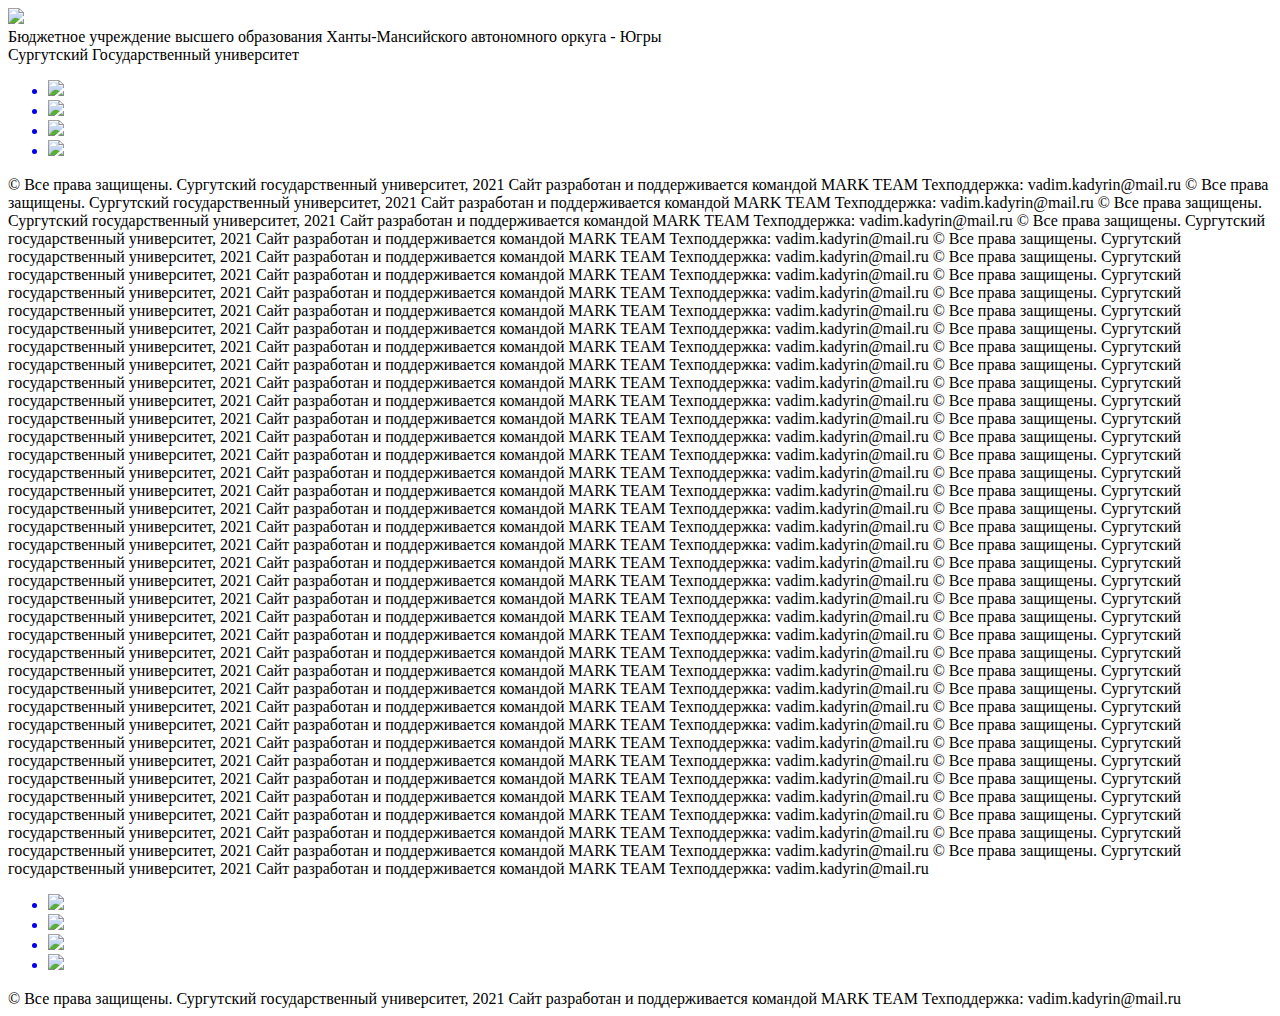
==== templates/index.html @ 879b1d13 "Первые шаги" ====
<!doctype html>
    <html lang="en">
    <head>
        <!--meta http-equiv="refresh" content="1"-->
        <meta charset="UTF-8">
        <meta name="viewport"
              content="width=device-width, initial-scale=1.0, maximum-scale=1.0">
        <meta http-equiv="X-UA-Compatible" content="ie=edge">

        <!--Подключаемые библиотеки-->
        <link rel="stylesheet" href="static/css/main.css">
        <link rel="stylesheet" href="static/css/basement.css">
        <title>Калькулятор ЕГЭ</title>
    </head>
    <body>
        <header>
            <div class="container">
                <div id="logoSurgu"> <img src="static/images/logoSurgu.svg">
                    <div id="text-header-one">Бюджетное учреждение высшего образования Ханты-Мансийского автономного оркуга - Югры</div>
                    <div id="text-header-two"> Сургутский Государственный университет</div>
                </div>

                <ul class="mediaBar">
                    <a href="https://vk.com/surgu" target="_blank"><li id="vk"><img src="static/images/logoTopVk.svg"></li></a>
                    <a href="https://www.facebook.com/surgu.university/" target="_blank"><li id="facebook"><img src="static/images/logoTopFacebook.svg"></li></a>
                    <a href="https://www.youtube.com/user/SurgutUniversity" target="_blank"><li id="youtube"><img src="static/images/logoTopYoutube.svg"></li></a>
                    <a href="https://instagram.com/surgu/" target="_blank"><li id="instagram"><img src="static/images/logoTopInstagram.svg"></li></a>
                </ul>
            </div>
        </header>

        <div>
            © Все права защищены. Сургутский государственный университет, 2021
            Сайт разработан и поддерживается командой MARK TEAM
            Техподдержка: vadim.kadyrin@mail.ru
            © Все права защищены. Сургутский государственный университет, 2021
            Сайт разработан и поддерживается командой MARK TEAM
            Техподдержка: vadim.kadyrin@mail.ru
            © Все права защищены. Сургутский государственный университет, 2021
            Сайт разработан и поддерживается командой MARK TEAM
            Техподдержка: vadim.kadyrin@mail.ru
            © Все права защищены. Сургутский государственный университет, 2021
            Сайт разработан и поддерживается командой MARK TEAM
            Техподдержка: vadim.kadyrin@mail.ru
            © Все права защищены. Сургутский государственный университет, 2021
            Сайт разработан и поддерживается командой MARK TEAM
            Техподдержка: vadim.kadyrin@mail.ru
            © Все права защищены. Сургутский государственный университет, 2021
            Сайт разработан и поддерживается командой MARK TEAM
            Техподдержка: vadim.kadyrin@mail.ru
            © Все права защищены. Сургутский государственный университет, 2021
            Сайт разработан и поддерживается командой MARK TEAM
            Техподдержка: vadim.kadyrin@mail.ru
            © Все права защищены. Сургутский государственный университет, 2021
            Сайт разработан и поддерживается командой MARK TEAM
            Техподдержка: vadim.kadyrin@mail.ru
            © Все права защищены. Сургутский государственный университет, 2021
            Сайт разработан и поддерживается командой MARK TEAM
            Техподдержка: vadim.kadyrin@mail.ru
            © Все права защищены. Сургутский государственный университет, 2021
            Сайт разработан и поддерживается командой MARK TEAM
            Техподдержка: vadim.kadyrin@mail.ru
            © Все права защищены. Сургутский государственный университет, 2021
            Сайт разработан и поддерживается командой MARK TEAM
            Техподдержка: vadim.kadyrin@mail.ru
            © Все права защищены. Сургутский государственный университет, 2021
            Сайт разработан и поддерживается командой MARK TEAM
            Техподдержка: vadim.kadyrin@mail.ru
            © Все права защищены. Сургутский государственный университет, 2021
            Сайт разработан и поддерживается командой MARK TEAM
            Техподдержка: vadim.kadyrin@mail.ru
            © Все права защищены. Сургутский государственный университет, 2021
            Сайт разработан и поддерживается командой MARK TEAM
            Техподдержка: vadim.kadyrin@mail.ru
            © Все права защищены. Сургутский государственный университет, 2021
            Сайт разработан и поддерживается командой MARK TEAM
            Техподдержка: vadim.kadyrin@mail.ru
            © Все права защищены. Сургутский государственный университет, 2021
            Сайт разработан и поддерживается командой MARK TEAM
            Техподдержка: vadim.kadyrin@mail.ru
            © Все права защищены. Сургутский государственный университет, 2021
            Сайт разработан и поддерживается командой MARK TEAM
            Техподдержка: vadim.kadyrin@mail.ru
            © Все права защищены. Сургутский государственный университет, 2021
            Сайт разработан и поддерживается командой MARK TEAM
            Техподдержка: vadim.kadyrin@mail.ru
            © Все права защищены. Сургутский государственный университет, 2021
            Сайт разработан и поддерживается командой MARK TEAM
            Техподдержка: vadim.kadyrin@mail.ru
            © Все права защищены. Сургутский государственный университет, 2021
            Сайт разработан и поддерживается командой MARK TEAM
            Техподдержка: vadim.kadyrin@mail.ru
            © Все права защищены. Сургутский государственный университет, 2021
            Сайт разработан и поддерживается командой MARK TEAM
            Техподдержка: vadim.kadyrin@mail.ru
            © Все права защищены. Сургутский государственный университет, 2021
            Сайт разработан и поддерживается командой MARK TEAM
            Техподдержка: vadim.kadyrin@mail.ru
            © Все права защищены. Сургутский государственный университет, 2021
            Сайт разработан и поддерживается командой MARK TEAM
            Техподдержка: vadim.kadyrin@mail.ru
            © Все права защищены. Сургутский государственный университет, 2021
            Сайт разработан и поддерживается командой MARK TEAM
            Техподдержка: vadim.kadyrin@mail.ru
            © Все права защищены. Сургутский государственный университет, 2021
            Сайт разработан и поддерживается командой MARK TEAM
            Техподдержка: vadim.kadyrin@mail.ru
            © Все права защищены. Сургутский государственный университет, 2021
            Сайт разработан и поддерживается командой MARK TEAM
            Техподдержка: vadim.kadyrin@mail.ru
            © Все права защищены. Сургутский государственный университет, 2021
            Сайт разработан и поддерживается командой MARK TEAM
            Техподдержка: vadim.kadyrin@mail.ru
            © Все права защищены. Сургутский государственный университет, 2021
            Сайт разработан и поддерживается командой MARK TEAM
            Техподдержка: vadim.kadyrin@mail.ru
            © Все права защищены. Сургутский государственный университет, 2021
            Сайт разработан и поддерживается командой MARK TEAM
            Техподдержка: vadim.kadyrin@mail.ru
            © Все права защищены. Сургутский государственный университет, 2021
            Сайт разработан и поддерживается командой MARK TEAM
            Техподдержка: vadim.kadyrin@mail.ru
            © Все права защищены. Сургутский государственный университет, 2021
            Сайт разработан и поддерживается командой MARK TEAM
            Техподдержка: vadim.kadyrin@mail.ru
            © Все права защищены. Сургутский государственный университет, 2021
            Сайт разработан и поддерживается командой MARK TEAM
            Техподдержка: vadim.kadyrin@mail.ru
            © Все права защищены. Сургутский государственный университет, 2021
            Сайт разработан и поддерживается командой MARK TEAM
            Техподдержка: vadim.kadyrin@mail.ru
            © Все права защищены. Сургутский государственный университет, 2021
            Сайт разработан и поддерживается командой MARK TEAM
            Техподдержка: vadim.kadyrin@mail.ru
            © Все права защищены. Сургутский государственный университет, 2021
            Сайт разработан и поддерживается командой MARK TEAM
            Техподдержка: vadim.kadyrin@mail.ru
            © Все права защищены. Сургутский государственный университет, 2021
            Сайт разработан и поддерживается командой MARK TEAM
            Техподдержка: vadim.kadyrin@mail.ru
            © Все права защищены. Сургутский государственный университет, 2021
            Сайт разработан и поддерживается командой MARK TEAM
            Техподдержка: vadim.kadyrin@mail.ru
            © Все права защищены. Сургутский государственный университет, 2021
            Сайт разработан и поддерживается командой MARK TEAM
            Техподдержка: vadim.kadyrin@mail.ru
            © Все права защищены. Сургутский государственный университет, 2021
            Сайт разработан и поддерживается командой MARK TEAM
            Техподдержка: vadim.kadyrin@mail.ru
        </div>

        <div class="basement">
            <ul class="mediaBottomBar">
                <a href="https://vk.com/surgu" target="_blank"><li><img src="static/images/logoBottomVk.svg"></li></a>
                <a href="https://www.facebook.com/surgu.university/" target="_blank"><li><img src="static/images/logoBottomFacebook.svg"></li></a>
                <a href="https://www.youtube.com/user/SurgutUniversity" target="_blank"><li><img src="static/images/logoBottomYoutube.svg"></li></a>
                <a href="https://instagram.com/surgu/" target="_blank"><li><img src="static/images/logoBottomInstagram.svg"></li></a>
            </ul>
            <div id="text-bottom-one">
                © Все права защищены. Сургутский государственный университет, 2021
                Сайт разработан и поддерживается командой MARK TEAM
                Техподдержка: vadim.kadyrin@mail.ru
            </div>
        </div>
    </body>
</html>
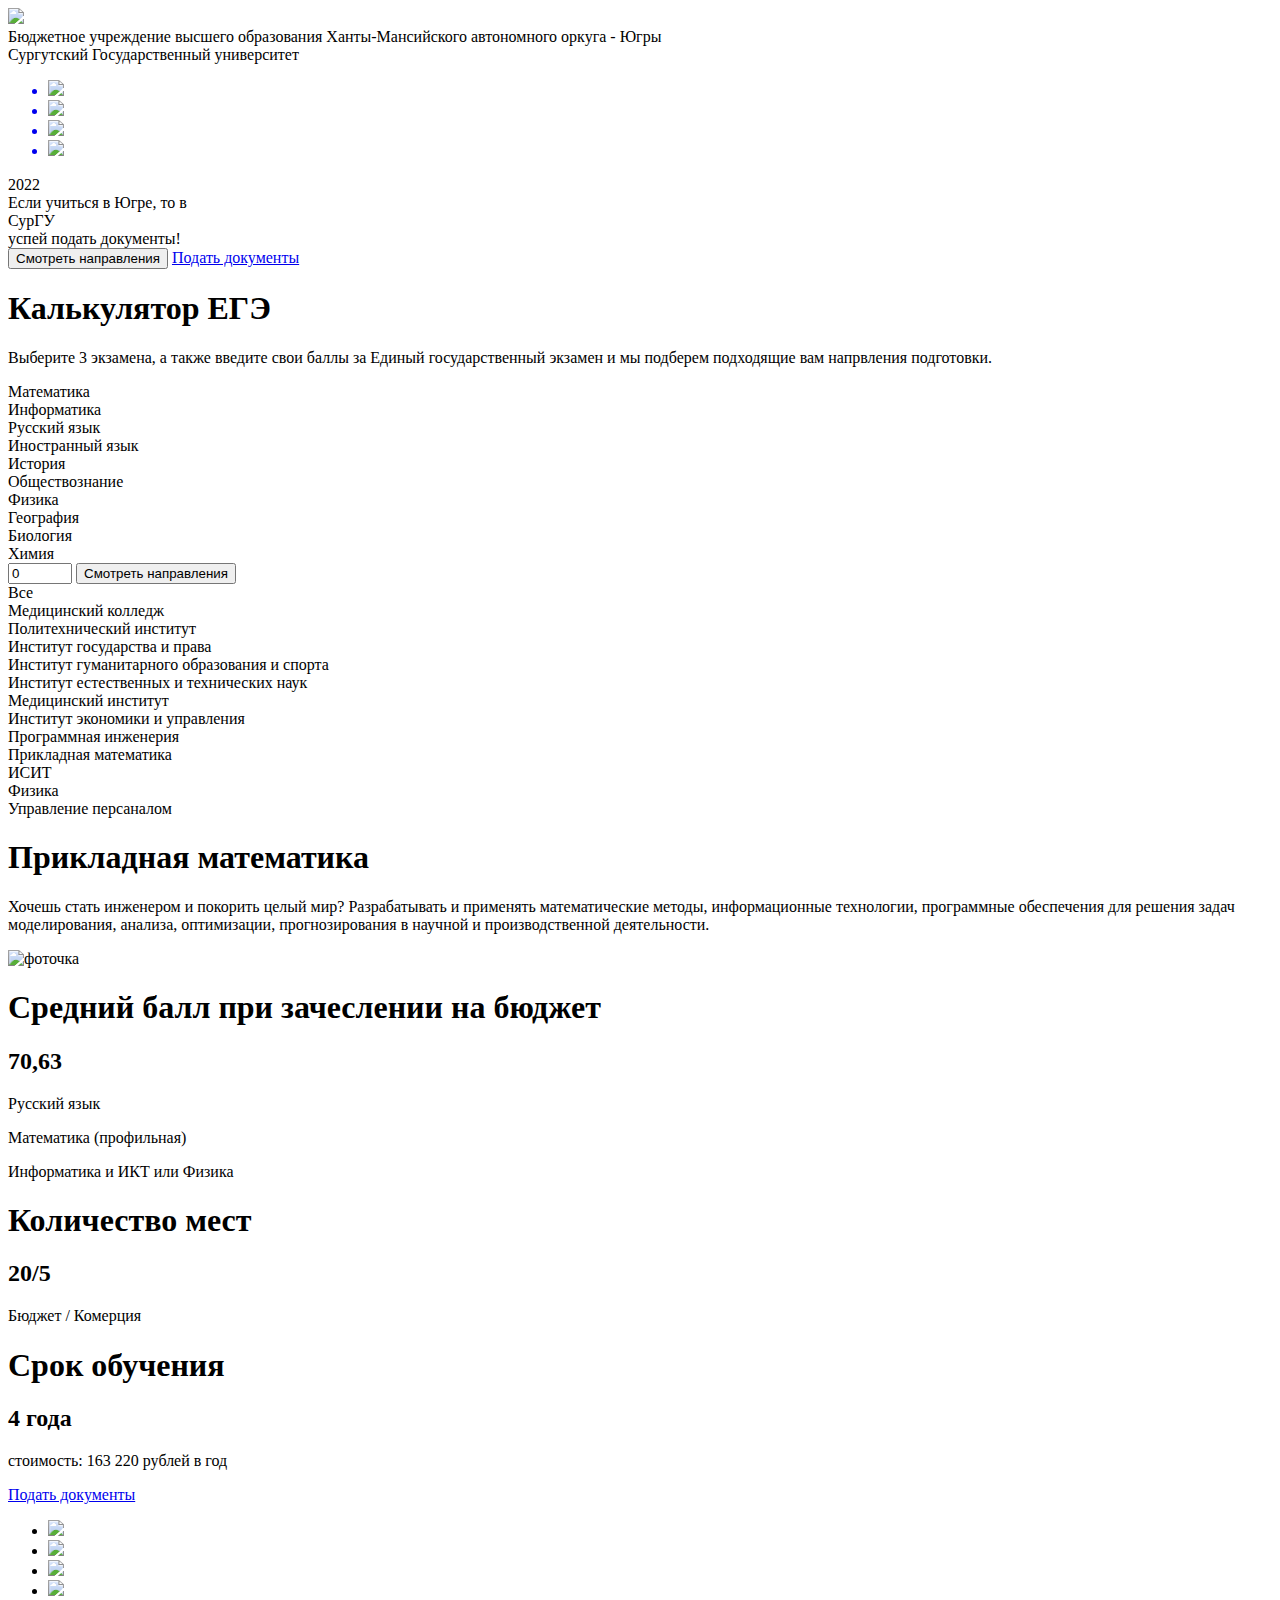
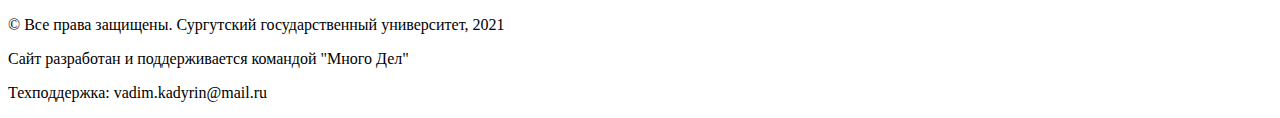
==== commit 8185c088: "Переход на оригинальную библиотеку MySQL" ====
--- a/templates/index.html
+++ b/templates/index.html
@@ -8,160 +8,188 @@
               content="width=device-width, initial-scale=1.0, maximum-scale=1.0">
         <meta http-equiv="X-UA-Compatible" content="ie=edge">
 
-        <!--Подключаемые библиотеки-->
+        <!-- Стили -->
         <link rel="stylesheet" href="static/css/main.css">
-        <link rel="stylesheet" href="static/css/basement.css">
+        <link rel="stylesheet" href="static/css/header.css">
+        <link rel="stylesheet" href="static/css/secMain.css">
+        <link rel="stylesheet" href="static/css/secEge.css">
+        <link rel="stylesheet" href="static/css/secCourses.css">
+        <link rel="stylesheet" href="static/css/footer.css">
+        <!-- Шрифты -->
+        <link rel="preconnect" href="https://fonts.googleapis.com">
+        <link rel="preconnect" href="https://fonts.gstatic.com" crossorigin>
+        <link href="https://fonts.googleapis.com/css2?family=Montserrat:wght@300;400;500;600;700;800;900&display=swap" rel="stylesheet">
+
         <title>Калькулятор ЕГЭ</title>
     </head>
     <body>
-        <header>
-            <div class="container">
-                <div id="logoSurgu"> <img src="static/images/logoSurgu.svg">
-                    <div id="text-header-one">Бюджетное учреждение высшего образования Ханты-Мансийского автономного оркуга - Югры</div>
-                    <div id="text-header-two"> Сургутский Государственный университет</div>
+        <div class="wrapper">
+            <header class="s__header">
+                <div class="container">
+                    <div id="logoSurgu"> 
+                        <img src="static/images/logoSurgu.svg">
+                        <div id="text-header-one">Бюджетное учреждение высшего образования Ханты-Мансийского автономного оркуга - Югры</div>
+                        <div id="text-header-two"> Сургутский Государственный университет</div>
+                    </div>
+
+                    <ul class="mediaBar">
+                        <a href="https://vk.com/surgu" target="_blank"><li id="vk"><img src="static/images/logoTopVk.svg"></li></a>
+                        <a href="https://www.facebook.com/surgu.university/" target="_blank"><li id="facebook"><img src="static/images/logoTopFacebook.svg"></li></a>
+                        <a href="https://www.youtube.com/user/SurgutUniversity" target="_blank"><li id="youtube"><img src="static/images/logoTopYoutube.svg"></li></a>
+                        <a href="https://instagram.com/surgu/" target="_blank"><li id="instagram"><img src="static/images/logoTopInstagram.svg"></li></a>
+                    </ul>
                 </div>
+            </header>
+            <section class="s__main">
+                <div class="main">
+                    <div class="main__bg">
+                        2022
+                    </div>
+                    <div class="main__container">
+                        <div class="main__logo">
+                            <div class="main__logo__text__top">
+                                Если учиться в Югре, то в
+                            </div>
+                            <div class="main__logo__text__main">
+                                СурГУ
+                            </div>
+                            <div class="main__logo__text__bottom">
+                                успей подать документы!
+                            </div>
+                        </div>
+                        <div class="main__buttons">
+                            <button class="btn" 
+                                    onClick="document.querySelector('.s__courses').scrollIntoView({behavior: 'smooth'});">
+                                Смотреть направления
+                            </button>
+                            <a class="btn secondary" href="https://apply.surgu.ru/user/sign-in/login">Подать документы</a>
+                        </div>
+                    </div>
+                </div>
+            </section>
+            <section class="s__ege">
+                <div class="ege__container">
+                    <div class="ege__text">
+                        <h1>Калькулятор ЕГЭ</h1>
+                        <p>Выберите 3 экзамена, а также введите свои баллы за Единый государственный экзамен 
+                            и мы подберем подходящие вам напрвления подготовки.</p>
+                    </div>
+                    <div class="ege__filters">
+                        <div class="ege__filter" id="fmath">Математика</div>
+                        <div class="ege__filter activated" id="fit">Информатика</div>
+                        <div class="ege__filter" id="frus">Русский язык</div>
+                        <div class="ege__filter activated" id="finyaz">Иностранный язык</div>
+                        <div class="ege__filter" id="fhistory">История</div>
+                        <div class="ege__filter activated" id="fobshestvo">Обществознание</div>
+                        <div class="ege__filter" id="fphys">Физика</div>
+                        <div class="ege__filter" id="fgeo">География</div>
+                        <div class="ege__filter" id="fbio">Биология</div>
+                        <div class="ege__filter" id="fchem">Химия</div>
+                    </div>
+                    <div class="ege__input">
+                        <input id="ege__input" name="points" type="number" value="0" min="0" max="300">
+                        <button class="btn ege" id="ege__btn" method="post">Смотреть направления</button>
+                    </div>
+                </div>
+            </section>
+            <section class="s__courses">
+                <div class="courses__container">
+                    <div class="courses__panel">
+                        <div class="institute activated" id="iall">Все</div>
+                        <div class="institute" id="imedcol">Медицинский колледж</div>
+                        <div class="institute pi" id="ipi">Политехнический институт</div>
+                        <div class="institute pravo" id="ipravo">Институт государства и права</div>
+                        <div class="institute gum" id="igum">Институт гуманитарного образования и спорта</div>
+                        <div class="institute est" id="iest">Институт естественных и технических наук</div>
+                        <div class="institute med" id="imed">Медицинский институт</div>
+                        <div class="institute econom" id="ieconom">Институт экономики и управления</div>
+                    </div>
+                    <div class="courses__main">
+                        <div class="side__menu__container">
+                            <div class="side__menu__directions" id="courses_list">
+                                <div class="direction" id="dsofteng">Программная инженерия</div>
+                                <div class="direction activated" id="dappmath">Прикладная математика</div>
+                                <div class="direction" id="dISIT">ИСИТ</div>
+                                <div class="direction" id="dphysics">Физика</div>
+                                <div class="direction" id="dpersonmanag">Управление персаналом</div>
+                            </div>
+                        </div>
 
-                <ul class="mediaBar">
-                    <a href="https://vk.com/surgu" target="_blank"><li id="vk"><img src="static/images/logoTopVk.svg"></li></a>
-                    <a href="https://www.facebook.com/surgu.university/" target="_blank"><li id="facebook"><img src="static/images/logoTopFacebook.svg"></li></a>
-                    <a href="https://www.youtube.com/user/SurgutUniversity" target="_blank"><li id="youtube"><img src="static/images/logoTopYoutube.svg"></li></a>
-                    <a href="https://instagram.com/surgu/" target="_blank"><li id="instagram"><img src="static/images/logoTopInstagram.svg"></li></a>
-                </ul>
-            </div>
-        </header>
+                        <div class="visit__card__container">
+                            <div class="visit__card__direction" >
+                                <div class="card">
+                                    <h1 id="card_header">Прикладная математика</h1>
+                                    <div class="description__direction">
+                                        <p id="card_description">
+                                            Хочешь стать инженером и покорить целый мир?
+                                            Разрабатывать и применять математические методы,
+                                            информационные технологии, программные обеспечения
+                                            для решения задач моделирования, анализа, оптимизации,
+                                            прогнозирования в научной и производственной деятельности.
+                                        </p>
+                                        <img class="direction__photo" src="static/images/cardMath.jpg" alt="фоточка">
+                                    </div>
+                                    <div class="info__direction">
+                                        <div class="text__info__direction">
+                                            <h1>Средний балл при зачеслении на бюджет</h1>
+                                            <h2 id="card_points">70,63</h2>
+                                            <div id="card_subjects">
+                                                <p>Русский язык</p>
+                                                <p>Математика (профильная)</p>
+                                                <p>Информатика и ИКТ или Физика</p>
+                                            </div>
+                                        </div>
+                                        <div class="text__info__direction">
+                                            <h1>Количество мест</h1>
+                                            <h2 id="card_place">20/5</h2>
+                                            <p id="card_money_type">Бюджет / Комерция</p>
+                                        </div>
+                                        <div class="text__info__direction">
+                                            <h1>Срок обучения</h1>
+                                            <h2 id="card_period">4 года</h2>
+                                            <p id="card_cost">
+                                                стоимость: 163 220 рублей в год
+                                            </p>
+                                        </div>
+                                    </div>
+                                    <div class="main__buttons">
+                                        <a class="btn" href="https://apply.surgu.ru/user/sign-in/login">Подать документы</a>
+                                    </div>
+                                </div>
+                            </div>
+                        </div>
+                    </div>
 
-        <div>
-            © Все права защищены. Сургутский государственный университет, 2021
-            Сайт разработан и поддерживается командой MARK TEAM
-            Техподдержка: vadim.kadyrin@mail.ru
-            © Все права защищены. Сургутский государственный университет, 2021
-            Сайт разработан и поддерживается командой MARK TEAM
-            Техподдержка: vadim.kadyrin@mail.ru
-            © Все права защищены. Сургутский государственный университет, 2021
-            Сайт разработан и поддерживается командой MARK TEAM
-            Техподдержка: vadim.kadyrin@mail.ru
-            © Все права защищены. Сургутский государственный университет, 2021
-            Сайт разработан и поддерживается командой MARK TEAM
-            Техподдержка: vadim.kadyrin@mail.ru
-            © Все права защищены. Сургутский государственный университет, 2021
-            Сайт разработан и поддерживается командой MARK TEAM
-            Техподдержка: vadim.kadyrin@mail.ru
-            © Все права защищены. Сургутский государственный университет, 2021
-            Сайт разработан и поддерживается командой MARK TEAM
-            Техподдержка: vadim.kadyrin@mail.ru
-            © Все права защищены. Сургутский государственный университет, 2021
-            Сайт разработан и поддерживается командой MARK TEAM
-            Техподдержка: vadim.kadyrin@mail.ru
-            © Все права защищены. Сургутский государственный университет, 2021
-            Сайт разработан и поддерживается командой MARK TEAM
-            Техподдержка: vadim.kadyrin@mail.ru
-            © Все права защищены. Сургутский государственный университет, 2021
-            Сайт разработан и поддерживается командой MARK TEAM
-            Техподдержка: vadim.kadyrin@mail.ru
-            © Все права защищены. Сургутский государственный университет, 2021
-            Сайт разработан и поддерживается командой MARK TEAM
-            Техподдержка: vadim.kadyrin@mail.ru
-            © Все права защищены. Сургутский государственный университет, 2021
-            Сайт разработан и поддерживается командой MARK TEAM
-            Техподдержка: vadim.kadyrin@mail.ru
-            © Все права защищены. Сургутский государственный университет, 2021
-            Сайт разработан и поддерживается командой MARK TEAM
-            Техподдержка: vadim.kadyrin@mail.ru
-            © Все права защищены. Сургутский государственный университет, 2021
-            Сайт разработан и поддерживается командой MARK TEAM
-            Техподдержка: vadim.kadyrin@mail.ru
-            © Все права защищены. Сургутский государственный университет, 2021
-            Сайт разработан и поддерживается командой MARK TEAM
-            Техподдержка: vadim.kadyrin@mail.ru
-            © Все права защищены. Сургутский государственный университет, 2021
-            Сайт разработан и поддерживается командой MARK TEAM
-            Техподдержка: vadim.kadyrin@mail.ru
-            © Все права защищены. Сургутский государственный университет, 2021
-            Сайт разработан и поддерживается командой MARK TEAM
-            Техподдержка: vadim.kadyrin@mail.ru
-            © Все права защищены. Сургутский государственный университет, 2021
-            Сайт разработан и поддерживается командой MARK TEAM
-            Техподдержка: vadim.kadyrin@mail.ru
-            © Все права защищены. Сургутский государственный университет, 2021
-            Сайт разработан и поддерживается командой MARK TEAM
-            Техподдержка: vadim.kadyrin@mail.ru
-            © Все права защищены. Сургутский государственный университет, 2021
-            Сайт разработан и поддерживается командой MARK TEAM
-            Техподдержка: vadim.kadyrin@mail.ru
-            © Все права защищены. Сургутский государственный университет, 2021
-            Сайт разработан и поддерживается командой MARK TEAM
-            Техподдержка: vadim.kadyrin@mail.ru
-            © Все права защищены. Сургутский государственный университет, 2021
-            Сайт разработан и поддерживается командой MARK TEAM
-            Техподдержка: vadim.kadyrin@mail.ru
-            © Все права защищены. Сургутский государственный университет, 2021
-            Сайт разработан и поддерживается командой MARK TEAM
-            Техподдержка: vadim.kadyrin@mail.ru
-            © Все права защищены. Сургутский государственный университет, 2021
-            Сайт разработан и поддерживается командой MARK TEAM
-            Техподдержка: vadim.kadyrin@mail.ru
-            © Все права защищены. Сургутский государственный университет, 2021
-            Сайт разработан и поддерживается командой MARK TEAM
-            Техподдержка: vadim.kadyrin@mail.ru
-            © Все права защищены. Сургутский государственный университет, 2021
-            Сайт разработан и поддерживается командой MARK TEAM
-            Техподдержка: vadim.kadyrin@mail.ru
-            © Все права защищены. Сургутский государственный университет, 2021
-            Сайт разработан и поддерживается командой MARK TEAM
-            Техподдержка: vadim.kadyrin@mail.ru
-            © Все права защищены. Сургутский государственный университет, 2021
-            Сайт разработан и поддерживается командой MARK TEAM
-            Техподдержка: vadim.kadyrin@mail.ru
-            © Все права защищены. Сургутский государственный университет, 2021
-            Сайт разработан и поддерживается командой MARK TEAM
-            Техподдержка: vadim.kadyrin@mail.ru
-            © Все права защищены. Сургутский государственный университет, 2021
-            Сайт разработан и поддерживается командой MARK TEAM
-            Техподдержка: vadim.kadyrin@mail.ru
-            © Все права защищены. Сургутский государственный университет, 2021
-            Сайт разработан и поддерживается командой MARK TEAM
-            Техподдержка: vadim.kadyrin@mail.ru
-            © Все права защищены. Сургутский государственный университет, 2021
-            Сайт разработан и поддерживается командой MARK TEAM
-            Техподдержка: vadim.kadyrin@mail.ru
-            © Все права защищены. Сургутский государственный университет, 2021
-            Сайт разработан и поддерживается командой MARK TEAM
-            Техподдержка: vadim.kadyrin@mail.ru
-            © Все права защищены. Сургутский государственный университет, 2021
-            Сайт разработан и поддерживается командой MARK TEAM
-            Техподдержка: vadim.kadyrin@mail.ru
-            © Все права защищены. Сургутский государственный университет, 2021
-            Сайт разработан и поддерживается командой MARK TEAM
-            Техподдержка: vadim.kadyrin@mail.ru
-            © Все права защищены. Сургутский государственный университет, 2021
-            Сайт разработан и поддерживается командой MARK TEAM
-            Техподдержка: vadim.kadyrin@mail.ru
-            © Все права защищены. Сургутский государственный университет, 2021
-            Сайт разработан и поддерживается командой MARK TEAM
-            Техподдержка: vadim.kadyrin@mail.ru
-            © Все права защищены. Сургутский государственный университет, 2021
-            Сайт разработан и поддерживается командой MARK TEAM
-            Техподдержка: vadim.kadyrin@mail.ru
-            © Все права защищены. Сургутский государственный университет, 2021
-            Сайт разработан и поддерживается командой MARK TEAM
-            Техподдержка: vadim.kadyrin@mail.ru
-            © Все права защищены. Сургутский государственный университет, 2021
-            Сайт разработан и поддерживается командой MARK TEAM
-            Техподдержка: vadim.kadyrin@mail.ru
+
+                </div>
+            </section>
+            <footer>
+                <div class="basement">
+                    <ul class="mediaBottomBar">
+                        <li><a href="https://vk.com/surgu" target="_blank">
+                            <img class="mediaIco" src="static/images/logoBottomVk.svg" >
+                        </a></li>
+                        <li><a href="https://www.facebook.com/surgu.university/" target="_blank">
+                            <img class="mediaIco" src="static/images/logoBottomFacebook.svg">
+                        </a></li>
+                        <li><a href="https://www.youtube.com/user/SurgutUniversity" target="_blank">
+                            <img class="mediaIco" src="static/images/logoBottomYoutube.svg">
+                        </a></li>
+                        <li><a href="https://instagram.com/surgu/" target="_blank">
+                            <img class="mediaIco" src="static/images/logoBottomInstagram.svg">
+                        </a></li>
+                    </ul>
+                    <div class="text-bottom-one">
+                        <p>© Все права защищены. Сургутский государственный университет, 2021</p>
+                        <p>Сайт разработан и поддерживается командой "Много Дел"</p>
+                        <p>Техподдержка: vadim.kadyrin@mail.ru</p>
+                    </div>
+                </div>
+            </footer>
+
+            
         </div>
-
-        <div class="basement">
-            <ul class="mediaBottomBar">
-                <a href="https://vk.com/surgu" target="_blank"><li><img src="static/images/logoBottomVk.svg"></li></a>
-                <a href="https://www.facebook.com/surgu.university/" target="_blank"><li><img src="static/images/logoBottomFacebook.svg"></li></a>
-                <a href="https://www.youtube.com/user/SurgutUniversity" target="_blank"><li><img src="static/images/logoBottomYoutube.svg"></li></a>
-                <a href="https://instagram.com/surgu/" target="_blank"><li><img src="static/images/logoBottomInstagram.svg"></li></a>
-            </ul>
-            <div id="text-bottom-one">
-                © Все права защищены. Сургутский государственный университет, 2021
-                Сайт разработан и поддерживается командой MARK TEAM
-                Техподдержка: vadim.kadyrin@mail.ru
-            </div>
-        </div>
+        <!-- JS -->
+        <script src="static/js/courses.js" type="text/javascript" ></script>
     </body>
 </html>
